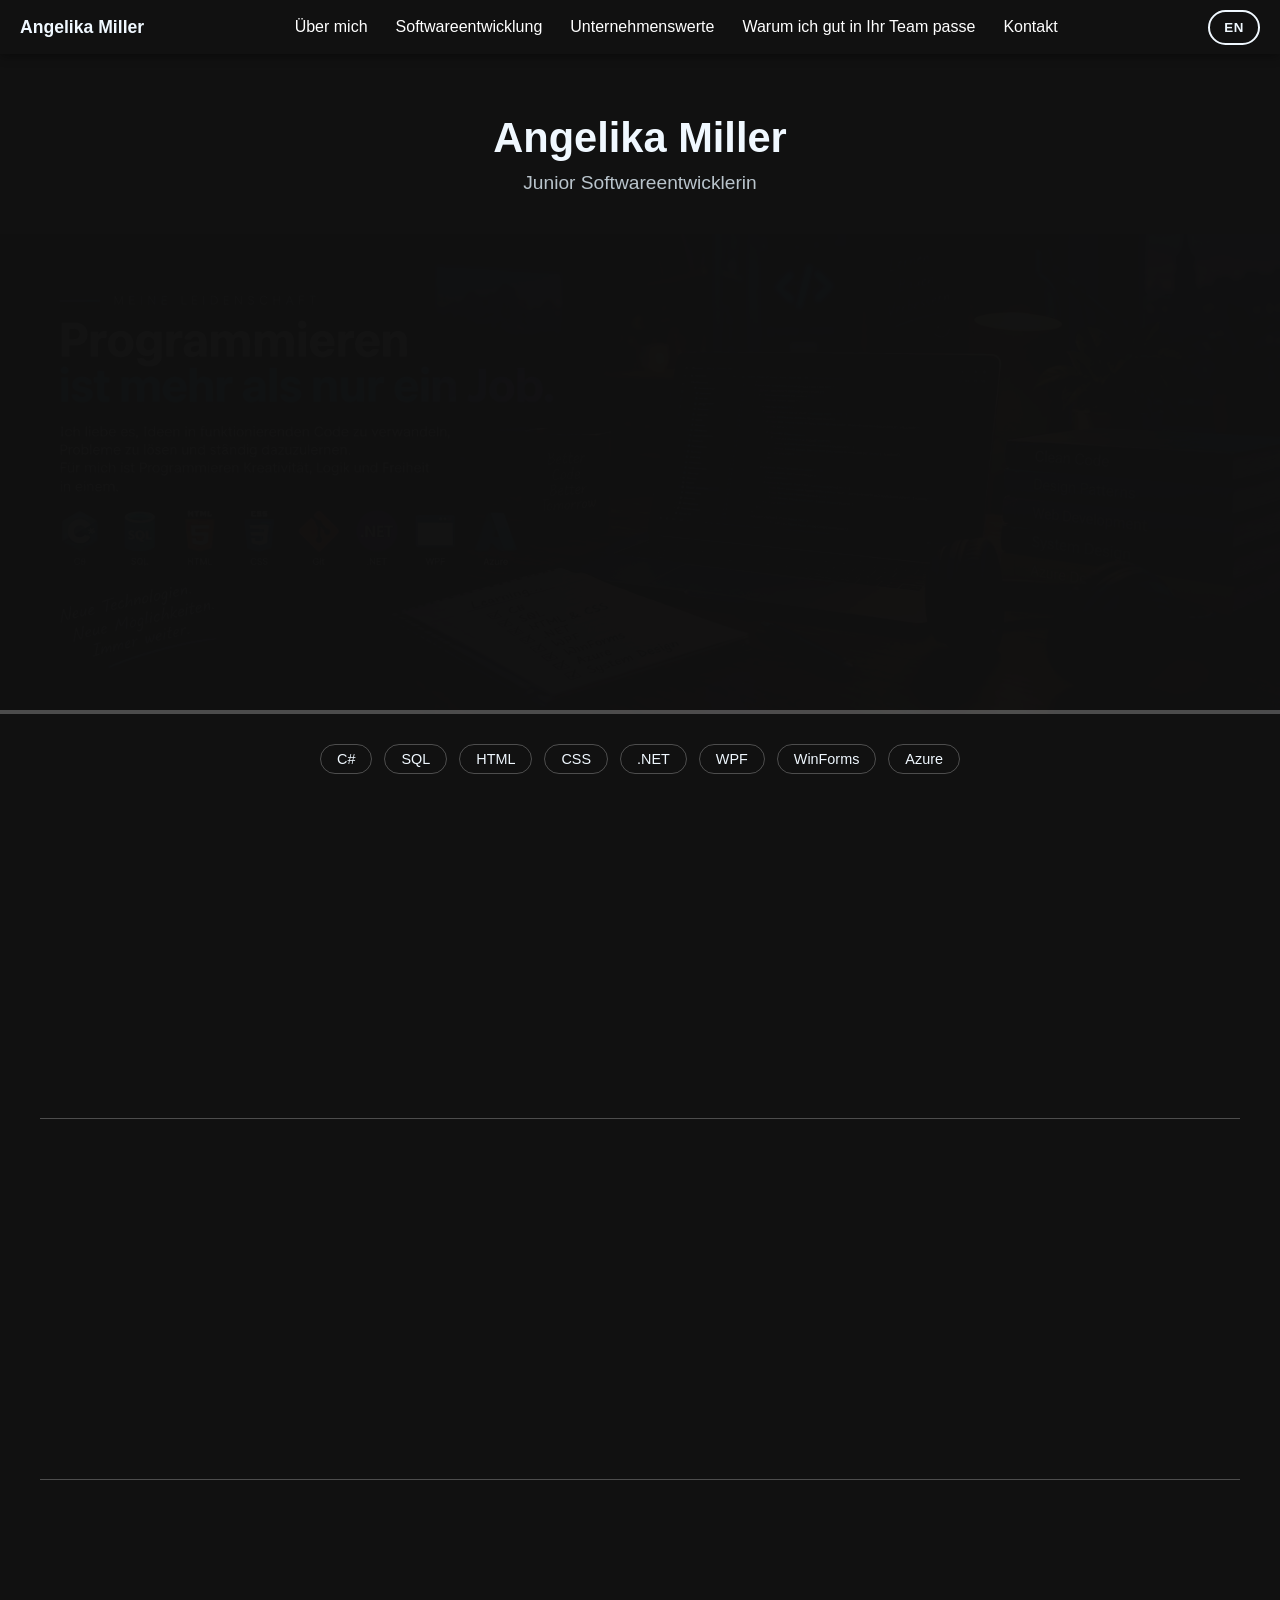
==== index.html @ 66cc5c00 "Portfolio: fresh start without prior history Squash the previous history into a single commit to rem" ====
<!DOCTYPE html>
<html lang="de">
    <head>
        <meta charset="UTF-8">
        <title>Angelika Miller Portfolio</title>
        <meta http-equiv="refresh" content="0; url=AngelikaMiller/index.html">
        <link rel="canonical" href="AngelikaMiller/index.html">
    </head>
    <body>
        <p>Weiterleitung zum <a href="AngelikaMiller/index.html">Portfolio</a>...</p>
    </body>
</html>
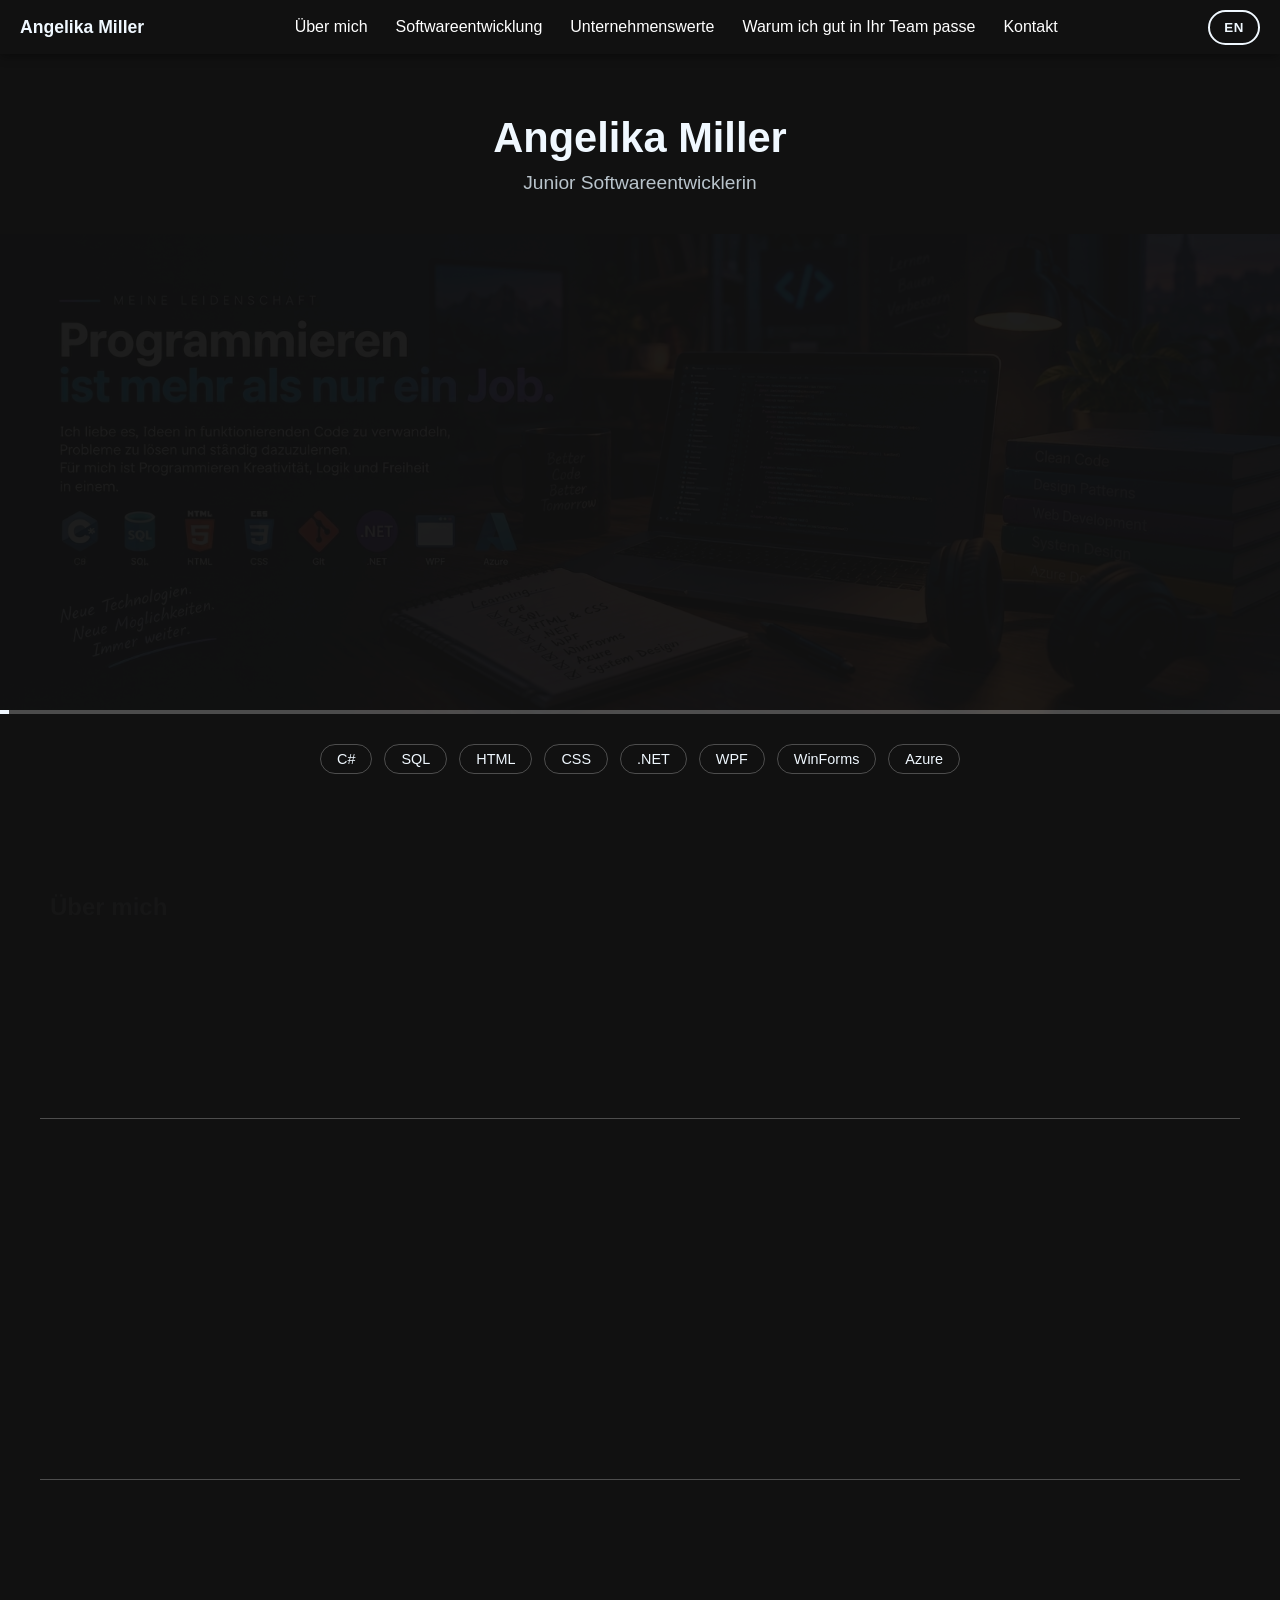
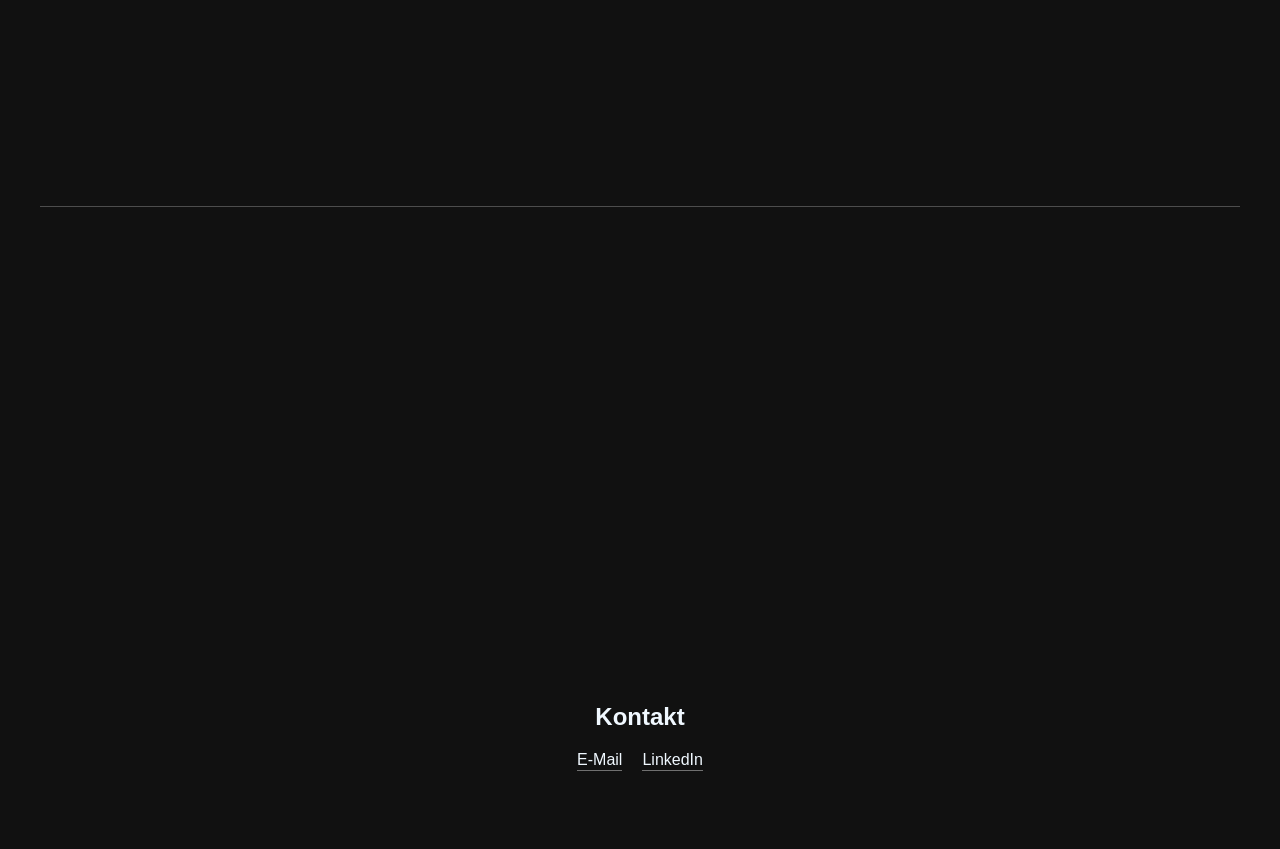
==== commit 041f852d: "Reduce discoverability: random page path, noindex, robots.txt Rename the portfolio folder to a rando" ====
--- a/index.html
+++ b/index.html
@@ -3,10 +3,11 @@
     <head>
         <meta charset="UTF-8">
         <title>Angelika Miller Portfolio</title>
-        <meta http-equiv="refresh" content="0; url=AngelikaMiller/index.html">
-        <link rel="canonical" href="AngelikaMiller/index.html">
+        <meta name="robots" content="noindex, nofollow">
+        <meta http-equiv="refresh" content="0; url=5bb04cbfc7/index.html">
+        <link rel="canonical" href="5bb04cbfc7/index.html">
     </head>
     <body>
-        <p>Weiterleitung zum <a href="AngelikaMiller/index.html">Portfolio</a>...</p>
+        <p>Weiterleitung zum <a href="5bb04cbfc7/index.html">Portfolio</a>...</p>
     </body>
 </html>
